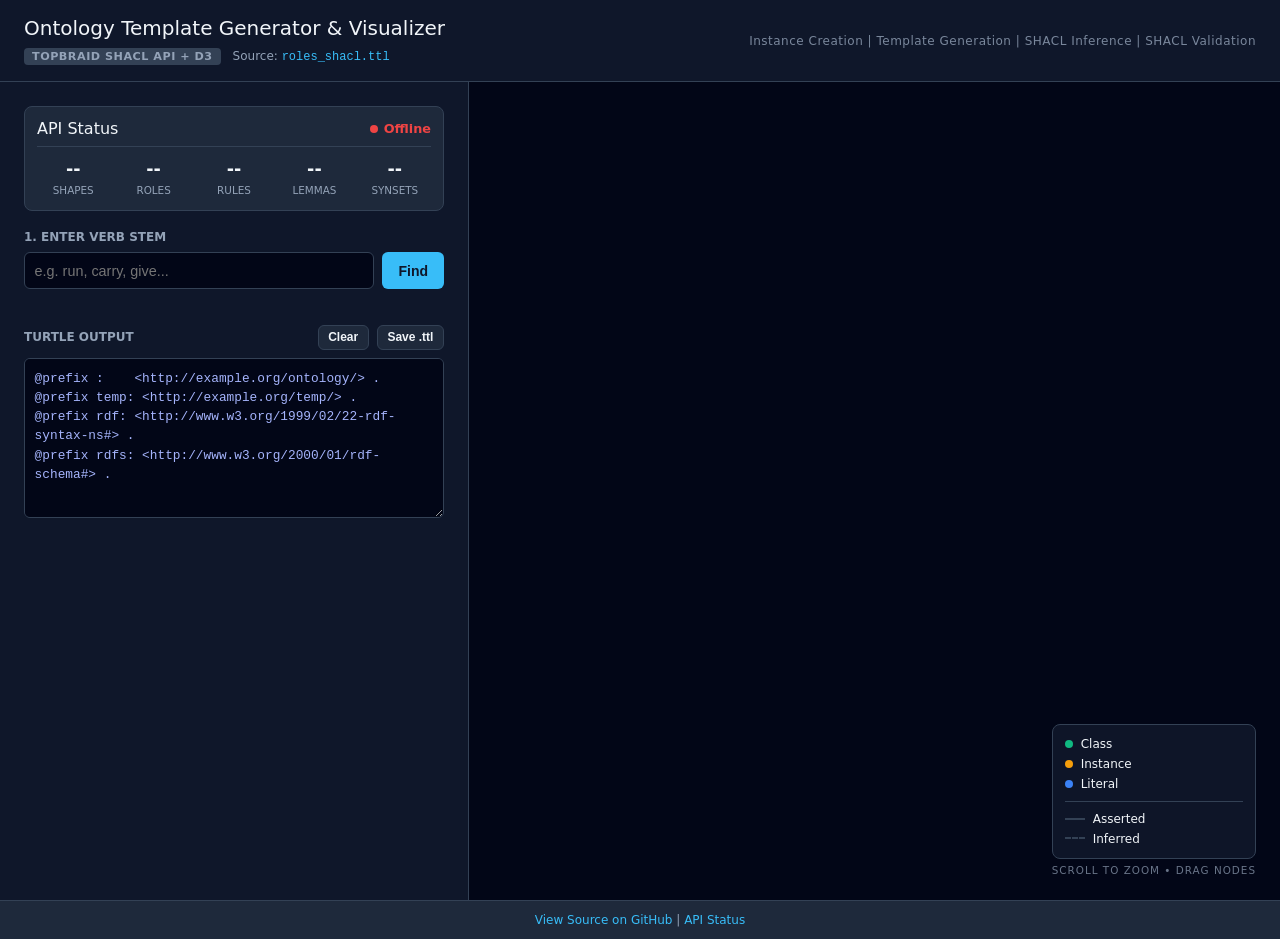
==== index.html @ 14a983c0 "Show inference buttons on page load" ====
<!DOCTYPE html>
<html lang="en">
<head>
    <meta charset="UTF-8">
    <meta name="viewport" content="width=device-width, initial-scale=1.0">
    <title>SHACL Semantic Roles Demo | Event-Centric Knowledge Graph</title>
    
    <!-- SEO / Social Media -->
    <meta name="description" content="Interactive demo of event-centric knowledge graph with automatic SHACL inference. VerbNet + FrameNet + WordNet integration with opaque IRI generation.">
    <meta name="author" content="Josh Falconer">
    
    <!-- Favicon (simple emoji-based) -->
    <link rel="icon" href="data:image/svg+xml,<svg xmlns='http://www.w3.org/2000/svg' viewBox='0 0 100 100'><text y='.9em' font-size='90'>🔗</text></svg>">
    
    <!-- Your CSS -->
    <link rel="stylesheet" href="css/style.css">
    
    <!-- D3.js for visualization -->
    <script src="https://d3js.org/d3.v7.min.js"></script>
</head>
<body>
    <!-- Loading indicator (hidden once page loads) -->
    <div id="page-loader" class="page-loader">
        <div class="loader-content">
            <div class="spinner"></div>
            <p>Loading ontology...</p>
        </div>
    </div>

    <div class="app-container">
        <header>
            <div class="header-main">
                <h1>Ontology Template Generator & Visualizer</h1>
                <div class="meta">
                    <span class="badge">TopBraid SHACL API + D3</span>
                    <span class="source-link">Source: <code>roles_shacl.ttl</code></span>
                </div>
            </div>
            <div class="project-summary-mini">
                Instance Creation | Template Generation | SHACL Inference | SHACL Validation
            </div>
        </header>

        <div class="split-view">
            <div class="left-panel">
                <div class="status-dashboard">
                    <div class="api-row">
                        <span class="label">API Status</span>
                        <div class="status-indicator">
                            <span id="statusDot" class="dot-indicator"></span>
                            <span id="statusAPI">Connecting...</span>
                        </div>
                    </div>
                    <div class="stats-grid">
                        <div class="stat-item"><strong id="countShapes">--</strong><small>Shapes</small></div>
                        <div class="stat-item"><strong id="countRoles">--</strong><small>Roles</small></div>
                        <div class="stat-item"><strong id="countRules">--</strong><small>Rules</small></div>
                        <div class="stat-item"><strong id="countLemmas">--</strong><small>Lemmas</small></div>
                        <div class="stat-item"><strong id="countSenses">--</strong><small>Synsets</small></div>
                    </div>
                </div>

                <section class="section" id="step1">
                    <label>1. Enter Verb Stem</label>
                    <div class="input-group">
                        <input type="text" id="verbInput" placeholder="e.g. run, carry, give..." autocomplete="off" aria-label="Verb stem input">
                        <button id="lookupBtn" class="btn-primary">Find</button>
                    </div>
                    <div id="verbStatus" class="status-text"></div>
                </section>

                <section class="section hidden" id="step2">
                    <label>2. Select Meaning</label>
                    <select id="senseSelect" aria-label="Select word sense"></select>
                </section>

                <section class="section hidden" id="step3">
                    <label>3. Select Situation</label>
                    <select id="situationSelect" aria-label="Select situation type"></select>
                    <div id="domainHint" class="hint-text"></div>
                </section>

                <section class="section hidden" id="stepForm">
                    <div class="label-row">
                        <label>4. Role Values</label>
                        <span class="required-note">* required</span>
                    </div>
                    <div class="form-container" id="dynamicForm"></div>
                    
                    <div class="action-bar" id="actionBar">
                        <div class="action-grid">
                            <button id="addEntryBtn" class="btn-success">Add Entry</button>
                            <button id="inferBtn" class="btn-infer">Run Inference</button>
                            <button id="validateBtn" class="btn-validate">Run Validation</button>
                        </div>
                        <div class="utility-row">
                            <button id="templateBtn" class="btn-secondary small">Download CSV</button>
                            <button id="cancelBtn" class="btn-text">Reset Form</button>
                        </div>
                    </div>

                    <div id="validationReport" class="report-box hidden">
                        <div class="report-header">SHACL Validation Report</div>
                        <pre id="reportContent"></pre>
                    </div>
                </section>

                <section class="section output-section">
                    <div class="label-row">
                        <label>Turtle Output</label>
                        <div class="action-group">
                            <button id="newGraphBtn" class="btn-secondary small">Clear</button>
                            <button id="downloadBtn" class="btn-secondary small">Save .ttl</button>
                        </div>
                    </div>
                    <textarea id="ttlInput" spellcheck="false" aria-label="Turtle RDF output"></textarea>
                </section>
            </div> 

            <div class="right-panel">
                <div id="graph-container"></div>
                <div class="graph-overlay">
                    <div class="legend">
                        <div><span class="dot class"></span> Class</div>
                        <div><span class="dot instance"></span> Instance</div>
                        <div><span class="dot literal"></span> Literal</div>
                        <hr>
                        <div><div class="legend-line"></div> Asserted</div>
                        <div><div class="legend-line dashed"></div> Inferred</div>
                    </div>
                    <div class="zoom-hint">Scroll to Zoom • Drag Nodes</div>
                </div>
            </div> 
        </div> 
    </div>

    <!-- Footer (optional, for professional touch) -->
    <footer class="app-footer">
        <p>
            <a href="https://github.com/yourusername/shacl-demo" target="_blank" rel="noopener">View Source on GitHub</a> | 
            <a href="https://shacl-api-docker.onrender.com/api/status" target="_blank" rel="noopener">API Status</a>
        </p>
    </footer>
    
    <!-- Your JavaScript -->
    <script src="js/app.js"></script>

    <!-- Hide loader once everything is ready -->
    <script>
        window.addEventListener('load', function() {
            setTimeout(function() {
                const loader = document.getElementById('page-loader');
                if (loader) {
                    loader.style.opacity = '0';
                    setTimeout(() => loader.style.display = 'none', 300);
                }
            }, 500);
        });
    </script>
</body>
</html>
---- css/style.css ----
:root {
  --bg: #0f172a;
  --panel: #1e293b;
  --text: #f1f5f9;
  --text-muted: #94a3b8;
  --accent: #38bdf8;
  --border: #334155;
  --btn-primary: #38bdf8;
  --btn-success: #10b981;
  --btn-warning: #f59e0b;
  --btn-infer: #8b5cf6; /* Violet for Inference */
  --col-class: #10b981;
  --col-instance: #f59e0b;
  --col-literal: #3b82f6;
  --mono: 'Fira Code', monospace;
}

body { 
  background: var(--bg); 
  color: var(--text); 
  font-family: system-ui, -apple-system, sans-serif; 
  margin: 0; 
  padding: 0; 
  height: 100vh; 
  overflow: hidden; 
}

.app-container { 
  display: flex; 
  flex-direction: column; 
  height: 100vh; 
}

/* ============================================
   HEADER STYLES
   ============================================ */
header {
  padding: 1rem 1.5rem;
  border-bottom: 1px solid var(--border);
  background: var(--bg);
  flex-shrink: 0;
  display: flex;
  justify-content: space-between;
  align-items: center;
  gap: 2rem;
  overflow: hidden;
}

.header-main { 
  flex-shrink: 0; 
}

h1 { 
  margin: 0; 
  font-weight: 300; 
  font-size: 1.25rem; 
  line-height: 1.2;
  margin-bottom: 8px;
}

/* Badges and Source Metadata */
.meta { 
  display: flex; 
  gap: 12px; 
  align-items: center; 
  margin-top: 8px;
}

.badge {
  background: #334155;
  color: #94a3b8;
  padding: 2px 8px;
  border-radius: 4px;
  font-size: 0.7rem;
  font-weight: 600;
  text-transform: uppercase;
  letter-spacing: 0.5px;
}

.source-link { 
  font-size: 0.75rem; 
  color: var(--text-muted); 
}

.source-link code { 
  color: var(--accent); 
  font-family: var(--mono); 
}

.project-summary-mini {
  font-size: 0.75rem;
  color: var(--text-muted);
  white-space: nowrap; 
  flex-shrink: 0;
  text-align: right;
  letter-spacing: 0.5px;
  font-weight: 500;
  opacity: 0.8;
}

/* ============================================
   LAYOUT PANELS
   ============================================ */
.split-view { 
  display: flex; 
  flex: 1; 
  overflow: hidden; 
}

.left-panel { 
  width: 420px; 
  background: var(--bg); 
  border-right: 1px solid var(--border); 
  display: flex; 
  flex-direction: column; 
  padding: 1.5rem; 
  gap: 1.2rem; 
  overflow-y: auto; 
  flex-shrink: 0; 
}

.right-panel { 
  flex: 1; 
  background: #020617; 
  position: relative; 
  overflow: hidden; 
}

/* ============================================
   DASHBOARD & STATS
   ============================================ */
.status-dashboard { 
  background: var(--panel); 
  border: 1px solid var(--border); 
  border-radius: 8px; 
  padding: 12px; 
}

.api-row { 
  display: flex; 
  justify-content: space-between; 
  align-items: center; 
  margin-bottom: 12px; 
  padding-bottom: 8px; 
  border-bottom: 1px solid var(--border); 
}

.status-indicator { 
  display: flex; 
  align-items: center; 
  gap: 6px; 
  font-size: 0.8rem; 
  font-weight: 600; 
}

.dot-indicator { 
  width: 8px; 
  height: 8px; 
  border-radius: 50%; 
  background: #ef4444; 
  transition: background 0.3s ease;
}

.dot-indicator.online { 
  background: #10b981; 
  box-shadow: 0 0 5px #10b981; 
}

.stats-grid { 
  display: grid; 
  grid-template-columns: repeat(5, 1fr); 
  gap: 8px; 
  text-align: center; 
}

.stat-item strong { 
  font-size: 1.1rem; 
  color: var(--text); 
  display: block; 
  transition: color 0.2s ease;
}

.stat-item small { 
  font-size: 0.65rem; 
  color: var(--text-muted); 
  text-transform: uppercase; 
}

/* Stat item hover effect */
.stat-item:hover strong {
  color: var(--accent);
}

/* ============================================
   FORM COMPONENTS
   ============================================ */
.section { 
  display: flex; 
  flex-direction: column; 
  gap: 0.5rem; 
}

.hidden { 
  display: none !important; 
}

label { 
  font-size: 0.75rem; 
  font-weight: 700; 
  color: var(--text-muted); 
  text-transform: uppercase; 
}

.label-row {
  display: flex;
  justify-content: space-between;
  align-items: center;
}

.required-note {
  font-size: 0.7rem;
  color: #ef4444;
  font-weight: 500;
}

input, select, textarea { 
  background: #020617; 
  border: 1px solid var(--border); 
  color: var(--text); 
  padding: 0.6rem; 
  border-radius: 6px; 
  font-size: 0.9rem; 
  width: 100%; 
  box-sizing: border-box; 
  transition: border-color 0.2s ease;
}

input:focus, select:focus, textarea:focus {
  outline: none;
  border-color: var(--accent);
}

.input-group { 
  display: flex; 
  gap: 8px; 
}

.role-row { 
  margin-bottom: 10px; 
}

.role-label { 
  display: block; 
  font-size: 0.8rem; 
  color: #cbd5e1; 
  margin-bottom: 4px; 
}

.compact-row { 
  display: flex; 
  gap: 8px; 
}

.type-select { 
  flex: 0 0 85px; 
  background: var(--panel); 
}

.status-text {
  font-size: 0.85rem;
  color: var(--text-muted);
  margin-top: 0.5rem;
}

.hint-text {
  font-size: 0.75rem;
  color: var(--accent);
  font-style: italic;
  margin-top: 0.25rem;
}

/* ============================================
   BUTTON STYLES
   ============================================ */
button { 
  padding: 0.5rem 1rem; 
  border-radius: 6px; 
  border: none; 
  font-weight: 600; 
  cursor: pointer; 
  transition: all 0.2s ease;
  font-size: 0.875rem;
}

button:disabled {
  opacity: 0.5;
  cursor: not-allowed;
}

.action-bar { 
  margin-top: 10px; 
}

/* The 3-button aligned grid */
.action-grid {
  display: grid;
  grid-template-columns: 1fr 1fr 1fr; /* 3 Equal columns */
  gap: 10px;
  margin-bottom: 10px;
  width: 100%;
}

.utility-row {
  display: flex;
  justify-content: space-between;
  align-items: center;
  gap: 10px;
}

.action-group {
  display: flex;
  gap: 8px;
}

.btn-primary { 
  background: var(--btn-primary); 
  color: #0f172a; 
}

.btn-success { 
  background: var(--btn-success); 
  color: #0f172a; 
}

.btn-validate { 
  background: var(--btn-warning); 
  color: #0f172a; 
}

.btn-infer { 
  background: var(--btn-infer); 
  color: #ffffff; 
}

.btn-primary:hover, 
.btn-success:hover, 
.btn-validate:hover, 
.btn-infer:hover {
  filter: brightness(1.1);
  transform: translateY(-1px);
  box-shadow: 0 4px 6px rgba(0, 0, 0, 0.3);
}

.btn-primary:active,
.btn-success:active,
.btn-validate:active,
.btn-infer:active {
  transform: translateY(0);
}

.btn-secondary { 
  background: var(--panel); 
  border: 1px solid var(--border); 
  color: var(--text); 
  flex: 1; 
}

.btn-secondary:hover {
  background: #334155;
}

.btn-text { 
  background: transparent; 
  color: var(--text-muted); 
  text-decoration: underline; 
  font-size: 0.8rem; 
  padding: 0.3rem 0.6rem;
}

.btn-text:hover {
  color: var(--text);
}

.small { 
  padding: 0.3rem 0.6rem; 
  font-size: 0.75rem; 
  flex: initial; 
}

/* ============================================
   OUTPUT AREA
   ============================================ */
.output-section {
  flex: 1;
  display: flex;
  flex-direction: column;
}

textarea#ttlInput { 
  height: 160px; 
  font-family: var(--mono); 
  font-size: 0.8rem; 
  color: #a5b4fc; 
  resize: vertical;
  line-height: 1.5;
}

.report-box { 
  background: #1a1500; 
  border: 1px solid #422006; 
  border-radius: 6px; 
  overflow: hidden; 
  margin-top: 10px;
  animation: slideDown 0.3s ease;
}

@keyframes slideDown {
  from {
    opacity: 0;
    transform: translateY(-10px);
  }
  to {
    opacity: 1;
    transform: translateY(0);
  }
}

.report-header { 
  background: #422006; 
  color: #fcd34d; 
  padding: 6px 10px; 
  font-size: 0.75rem; 
  font-weight: 600;
  text-transform: uppercase;
  letter-spacing: 0.5px;
}

#reportContent { 
  padding: 10px; 
  font-family: var(--mono); 
  font-size: 0.7rem; 
  color: #fcd34d; 
  white-space: pre-wrap; 
  max-height: 150px; 
  overflow-y: auto; 
  margin: 0;
  line-height: 1.6;
}

/* ============================================
   GRAPH VISUALIZATION
   ============================================ */
#graph-container, svg { 
  width: 100%; 
  height: 100%; 
  display: block; 
}

.link { 
  stroke: #334155; 
  stroke-width: 2px; 
  opacity: 0.6; 
  fill: none;
  transition: opacity 0.2s ease;
}

.link:hover {
  opacity: 1;
  stroke-width: 3px;
}

.link.inferred { 
  stroke-dasharray: 5, 5; 
  stroke: #334155; 
  opacity: 0.8; 
}

.node circle {
  transition: all 0.2s ease;
}

.node:hover circle {
  stroke-width: 3px;
  filter: brightness(1.2);
}

.node-label-text, .link-label-text { 
  font-size: 11px; 
  fill: #e2e8f0; 
  font-family: var(--mono); 
  font-weight: bold; 
  pointer-events: none;
  user-select: none;
}

.node-label-text { 
  fill: #ffffff; 
  font-size: 12px; 
}

.link-label-text { 
  fill: var(--accent); 
}

/* ============================================
   LEGEND OVERLAY
   ============================================ */
.graph-overlay { 
  position: absolute; 
  bottom: 1.5rem; 
  right: 1.5rem; 
  pointer-events: none; 
}

.legend { 
  background: rgba(15, 23, 42, 0.95); 
  padding: 12px; 
  border-radius: 8px; 
  border: 1px solid var(--border); 
  pointer-events: auto; 
  display: flex; 
  flex-direction: column; 
  gap: 6px;
  backdrop-filter: blur(10px);
}

.legend div { 
  display: flex; 
  align-items: center; 
  gap: 8px; 
  font-size: 0.75rem; 
}

.legend hr { 
  border: 0; 
  border-top: 1px solid var(--border); 
  margin: 4px 0; 
  width: 100%;
}

.dot { 
  width: 8px; 
  height: 8px; 
  border-radius: 50%; 
  flex-shrink: 0;
}

.dot.class { 
  background: var(--col-class); 
}

.dot.instance { 
  background: var(--col-instance); 
}

.dot.literal { 
  background: var(--col-literal); 
}

.legend-line { 
  width: 20px; 
  height: 2px; 
  background: #334155; 
  flex-shrink: 0;
}

.legend-line.dashed { 
  background: none; 
  border-top: 2px dashed #334155; 
}

.zoom-hint { 
  font-size: 0.65rem; 
  color: var(--text-muted); 
  text-transform: uppercase; 
  letter-spacing: 1px; 
  text-align: right; 
  margin-top: 5px; 
  opacity: 0.7;
}

/* ============================================
   PAGE LOADER
   ============================================ */
.page-loader {
  position: fixed;
  top: 0;
  left: 0;
  width: 100%;
  height: 100%;
  background: linear-gradient(135deg, #667eea 0%, #764ba2 100%);
  display: flex;
  align-items: center;
  justify-content: center;
  z-index: 9999;
  transition: opacity 0.3s ease;
}

.loader-content {
  text-align: center;
  color: white;
}

.loader-content p {
  margin-top: 20px;
  font-size: 16px;
  font-weight: 500;
  letter-spacing: 1px;
}

.spinner {
  width: 50px;
  height: 50px;
  margin: 0 auto;
  border: 4px solid rgba(255, 255, 255, 0.3);
  border-top-color: white;
  border-radius: 50%;
  animation: spin 1s linear infinite;
}

@keyframes spin {
  to { transform: rotate(360deg); }
}

/* ============================================
   FOOTER
   ============================================ */
.app-footer {
  background: #1e293b;
  color: #94a3b8;
  text-align: center;
  padding: 12px 20px;
  font-size: 12px;
  border-top: 1px solid var(--border);
  flex-shrink: 0;
}

.app-footer p {
  margin: 0;
}

.app-footer a {
  color: var(--accent);
  text-decoration: none;
  transition: color 0.2s;
}

.app-footer a:hover {
  color: #7dd3fc;
  text-decoration: underline;
}

/* ============================================
   ACCESSIBILITY IMPROVEMENTS
   ============================================ */
/* Focus visible for keyboard navigation */
button:focus-visible,
input:focus-visible,
select:focus-visible,
textarea:focus-visible {
  outline: 2px solid var(--accent);
  outline-offset: 2px;
}

/* Skip to main content (for screen readers) */
.skip-to-main {
  position: absolute;
  top: -40px;
  left: 0;
  background: var(--accent);
  color: var(--bg);
  padding: 8px 16px;
  text-decoration: none;
  z-index: 10000;
  font-weight: 600;
}

.skip-to-main:focus {
  top: 0;
}

/* High contrast mode support */
@media (prefers-contrast: high) {
  .btn-primary,
  .btn-success,
  .btn-infer,
  .btn-validate {
    border: 2px solid currentColor;
  }
}

/* Reduced motion for accessibility */
@media (prefers-reduced-motion: reduce) {
  *,
  *::before,
  *::after {
    animation-duration: 0.01ms !important;
    animation-iteration-count: 1 !important;
    transition-duration: 0.01ms !important;
  }
  
  .page-loader {
    transition: none;
  }
  
  .spinner {
    animation: none;
    border-top-color: transparent;
  }
  
  button:hover {
    transform: none;
  }
}

/* ============================================
   RESPONSIVE DESIGN
   ============================================ */
@media (max-width: 1100px) {
  .project-summary-mini { 
    display: none; 
  }
}

@media (max-width: 768px) {
  header {
    flex-direction: column;
    align-items: flex-start;
    gap: 1rem;
  }
  
  .split-view {
    flex-direction: column;
  }
  
  .left-panel {
    width: 100%;
    border-right: none;
    border-bottom: 1px solid var(--border);
    max-height: 50vh;
  }
  
  .right-panel {
    min-height: 50vh;
  }
  
  .stats-grid {
    grid-template-columns: repeat(3, 1fr);
  }
  
  .action-grid {
    grid-template-columns: 1fr;
  }
  
  .graph-overlay {
    bottom: 1rem;
    right: 1rem;
  }
  
  .legend {
    font-size: 0.65rem;
    padding: 8px;
  }
  
  .page-loader .loader-content p {
    font-size: 14px;
  }
  
  .spinner {
    width: 40px;
    height: 40px;
    border-width: 3px;
  }
  
  .app-footer {
    font-size: 11px;
    padding: 10px 15px;
  }
}

@media (max-width: 480px) {
  .left-panel {
    padding: 1rem;
  }
  
  h1 {
    font-size: 1.1rem;
  }
  
  .stats-grid {
    grid-template-columns: repeat(2, 1fr);
  }
  
  .stat-item strong {
    font-size: 1rem;
  }
  
  .stat-item small {
    font-size: 0.6rem;
  }
}

/* ============================================
   PRINT STYLES
   ============================================ */
@media print {
  .page-loader,
  .app-footer,
  .action-bar,
  .graph-overlay {
    display: none !important;
  }
  
  body {
    background: white;
    color: black;
  }
  
  .app-container {
    display: block;
  }
  
  .split-view {
    display: block;
  }
  
  .left-panel {
    width: 100%;
    border: none;
  }
}

/* ============================================
   SCROLLBAR STYLING
   ============================================ */
.left-panel::-webkit-scrollbar,
#reportContent::-webkit-scrollbar,
textarea::-webkit-scrollbar {
  width: 8px;
}

.left-panel::-webkit-scrollbar-track,
#reportContent::-webkit-scrollbar-track,
textarea::-webkit-scrollbar-track {
  background: var(--bg);
}

.left-panel::-webkit-scrollbar-thumb,
#reportContent::-webkit-scrollbar-thumb,
textarea::-webkit-scrollbar-thumb {
  background: var(--border);
  border-radius: 4px;
}

.left-panel::-webkit-scrollbar-thumb:hover,
#reportContent::-webkit-scrollbar-thumb:hover,
textarea::-webkit-scrollbar-thumb:hover {
  background: #475569;
}
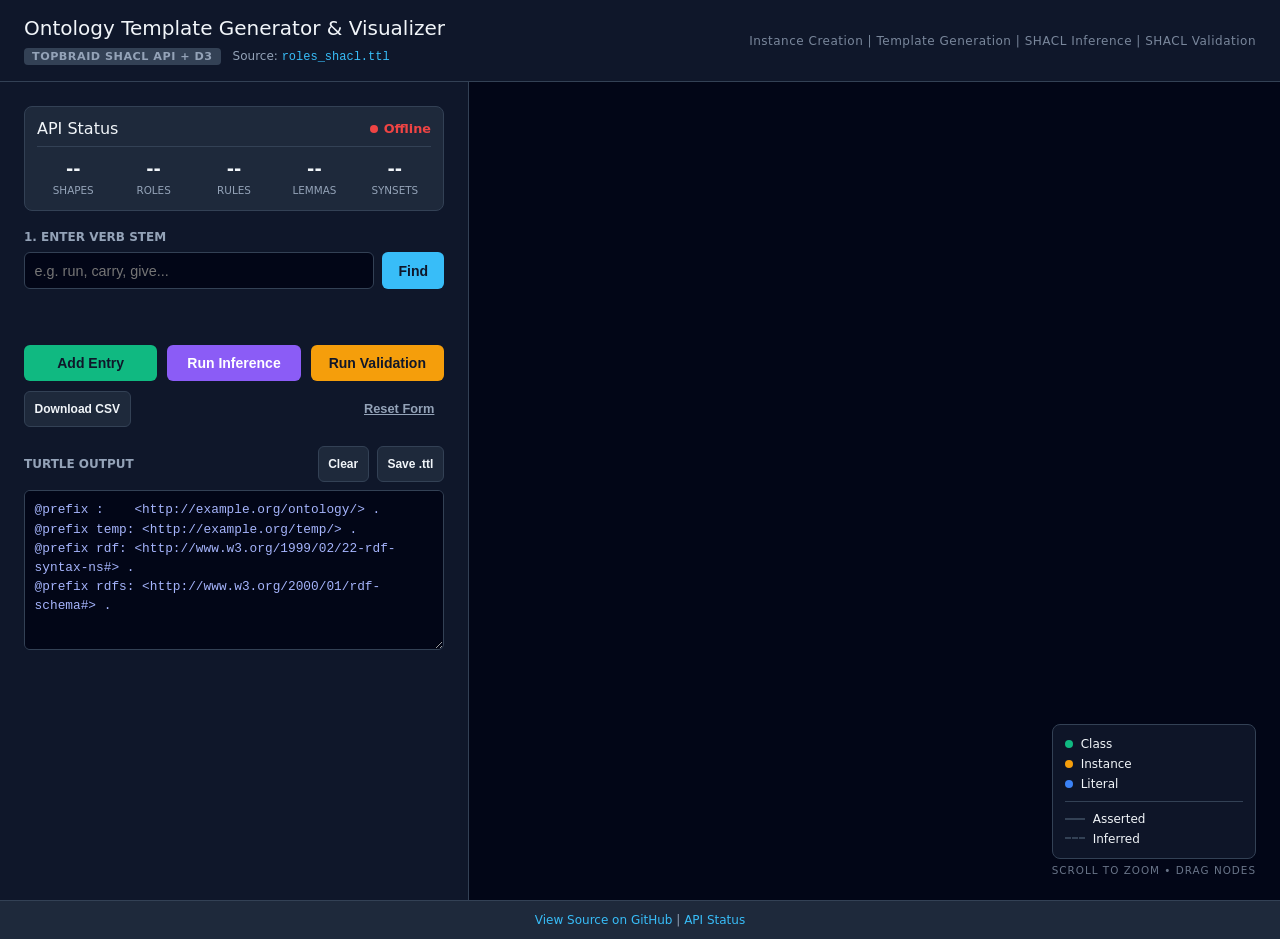
==== commit ef051097: "Fix button visibility - move actionBar outside stepForm" ====
--- a/index.html
+++ b/index.html
@@ -86,24 +86,25 @@
                         <span class="required-note">* required</span>
                     </div>
                     <div class="form-container" id="dynamicForm"></div>
-                    
-                    <div class="action-bar" id="actionBar">
-                        <div class="action-grid">
-                            <button id="addEntryBtn" class="btn-success">Add Entry</button>
-                            <button id="inferBtn" class="btn-infer">Run Inference</button>
-                            <button id="validateBtn" class="btn-validate">Run Validation</button>
-                        </div>
-                        <div class="utility-row">
-                            <button id="templateBtn" class="btn-secondary small">Download CSV</button>
-                            <button id="cancelBtn" class="btn-text">Reset Form</button>
-                        </div>
+                </section>
+
+                <!-- Action buttons - visible even when form is hidden -->
+                <div class="action-bar" id="actionBar">
+                    <div class="action-grid">
+                        <button id="addEntryBtn" class="btn-success">Add Entry</button>
+                        <button id="inferBtn" class="btn-infer">Run Inference</button>
+                        <button id="validateBtn" class="btn-validate">Run Validation</button>
                     </div>
+                    <div class="utility-row">
+                        <button id="templateBtn" class="btn-secondary small">Download CSV</button>
+                        <button id="cancelBtn" class="btn-text">Reset Form</button>
+                    </div>
+                </div>
 
-                    <div id="validationReport" class="report-box hidden">
-                        <div class="report-header">SHACL Validation Report</div>
-                        <pre id="reportContent"></pre>
-                    </div>
-                </section>
+                <div id="validationReport" class="report-box hidden">
+                    <div class="report-header">SHACL Validation Report</div>
+                    <pre id="reportContent"></pre>
+                </div>
 
                 <section class="section output-section">
                     <div class="label-row">
--- a/css/style.css
+++ b/css/style.css
@@ -290,6 +290,8 @@
   cursor: pointer; 
   transition: all 0.2s ease;
   font-size: 0.875rem;
+  min-height: 36px;
+  display: inline-block;
 }
 
 button:disabled {
@@ -298,7 +300,9 @@
 }
 
 .action-bar { 
-  margin-top: 10px; 
+  margin-top: 20px;
+  width: 100%;
+  display: block;
 }
 
 /* The 3-button aligned grid */
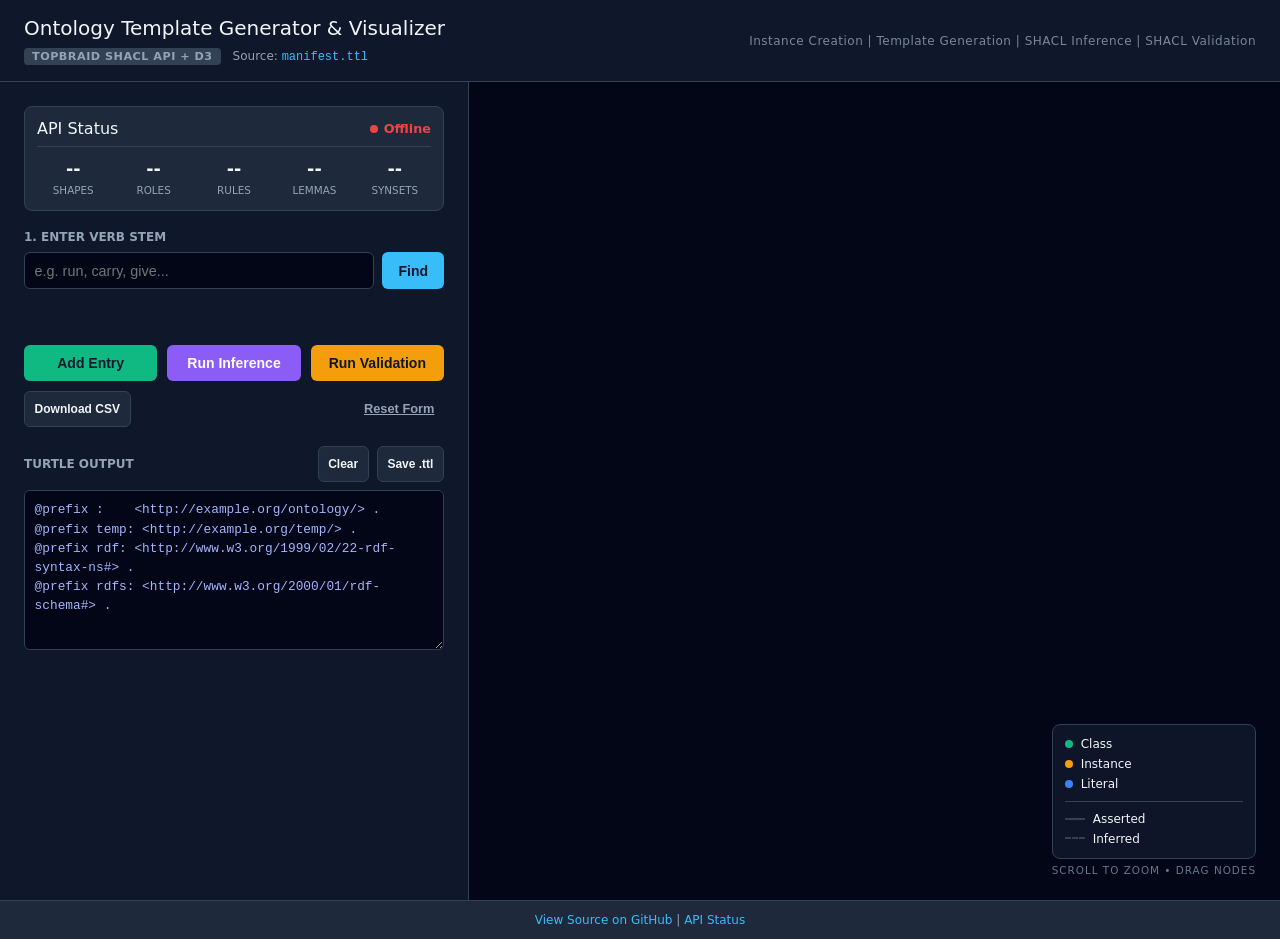
==== commit a3207743: "Update index.html change to manifest.ttl" ====
--- a/index.html
+++ b/index.html
@@ -33,7 +33,7 @@
                 <h1>Ontology Template Generator & Visualizer</h1>
                 <div class="meta">
                     <span class="badge">TopBraid SHACL API + D3</span>
-                    <span class="source-link">Source: <code>roles_shacl.ttl</code></span>
+                    <span class="source-link">Source: <code>manifest.ttl</code></span>
                 </div>
             </div>
             <div class="project-summary-mini">
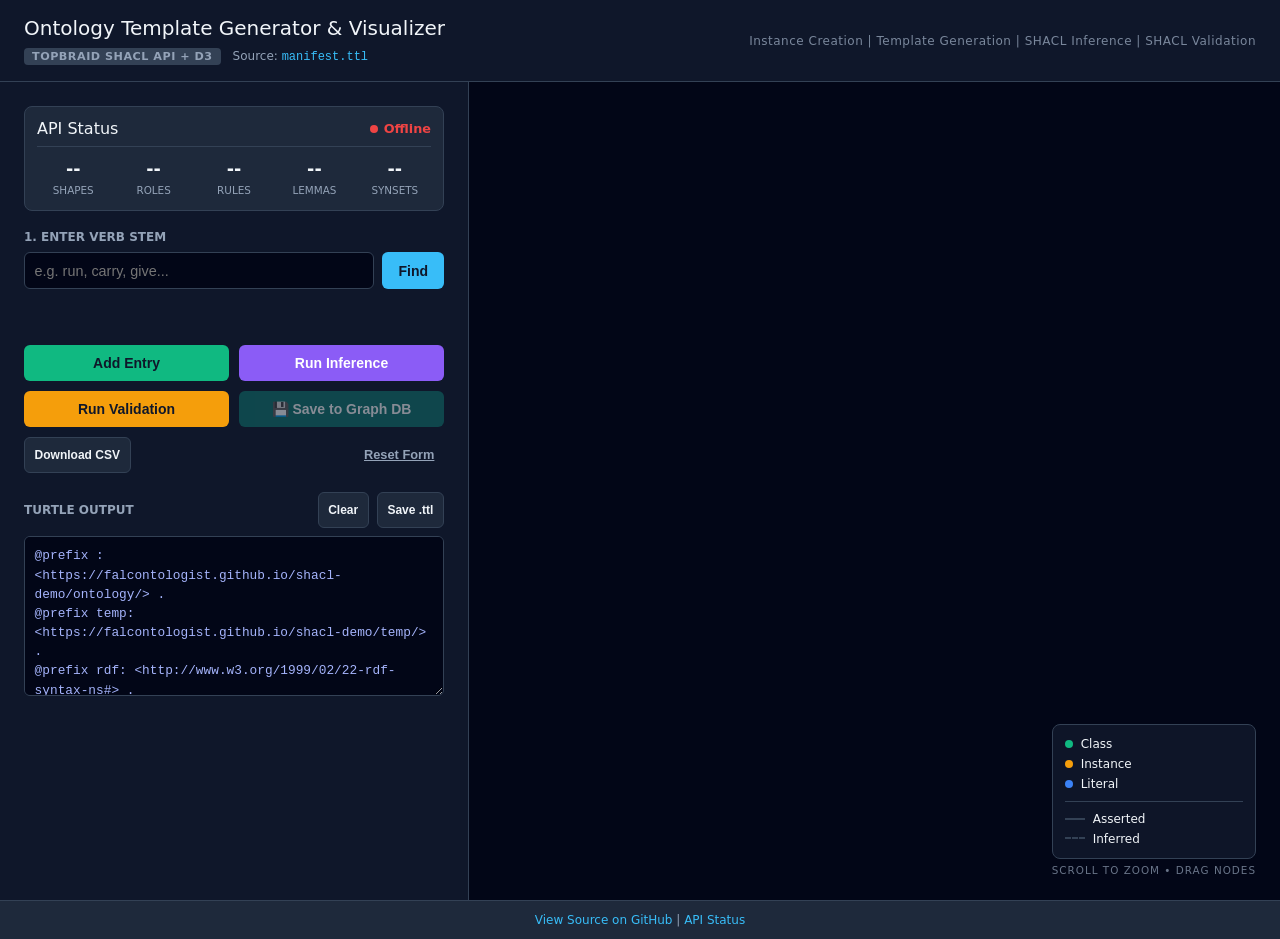
==== commit c313d7f7: "feat: add Save to Graph DB button - Save button in 2x2 action grid, disabled until Turtle content ex" ====
--- a/index.html
+++ b/index.html
@@ -94,6 +94,7 @@
                         <button id="addEntryBtn" class="btn-success">Add Entry</button>
                         <button id="inferBtn" class="btn-infer">Run Inference</button>
                         <button id="validateBtn" class="btn-validate">Run Validation</button>
+                        <button id="saveBtn" class="btn-save" disabled>💾 Save to Graph DB</button>
                     </div>
                     <div class="utility-row">
                         <button id="templateBtn" class="btn-secondary small">Download CSV</button>
@@ -138,7 +139,7 @@
     <!-- Footer (optional, for professional touch) -->
     <footer class="app-footer">
         <p>
-            <a href="https://github.com/yourusername/shacl-demo" target="_blank" rel="noopener">View Source on GitHub</a> | 
+            <a href="https://github.com/falcontologist/shacl-demo" target="_blank" rel="noopener">View Source on GitHub</a> | 
             <a href="https://shacl-api-docker.onrender.com/api/status" target="_blank" rel="noopener">API Status</a>
         </p>
     </footer>
--- a/css/style.css
+++ b/css/style.css
@@ -305,10 +305,10 @@
   display: block;
 }
 
-/* The 3-button aligned grid */
+/* The 4-button aligned grid */
 .action-grid {
   display: grid;
-  grid-template-columns: 1fr 1fr 1fr; /* 3 Equal columns */
+  grid-template-columns: 1fr 1fr;
   gap: 10px;
   margin-bottom: 10px;
   width: 100%;
@@ -346,10 +346,16 @@
   color: #ffffff; 
 }
 
+.btn-save {
+  background: #0f766e;
+  color: #ffffff;
+}
+
 .btn-primary:hover, 
 .btn-success:hover, 
 .btn-validate:hover, 
-.btn-infer:hover {
+.btn-infer:hover,
+.btn-save:hover {
   filter: brightness(1.1);
   transform: translateY(-1px);
   box-shadow: 0 4px 6px rgba(0, 0, 0, 0.3);
@@ -358,7 +364,8 @@
 .btn-primary:active,
 .btn-success:active,
 .btn-validate:active,
-.btn-infer:active {
+.btn-infer:active,
+.btn-save:active {
   transform: translateY(0);
 }
 
@@ -395,7 +402,7 @@
    OUTPUT AREA
    ============================================ */
 .output-section {
-  flex: 1;
+  flex: 0 1 auto;
   display: flex;
   flex-direction: column;
 }
@@ -409,24 +416,22 @@
   line-height: 1.5;
 }
 
+/* ============================================
+   REPORT BOX (Inference & Validation)
+   ============================================ */
 .report-box { 
   background: #1a1500; 
   border: 1px solid #422006; 
   border-radius: 6px; 
-  overflow: hidden; 
+  overflow: visible;      /* was 'hidden' — caused the pre to be clipped to zero height */
   margin-top: 10px;
-  animation: slideDown 0.3s ease;
-}
-
-@keyframes slideDown {
-  from {
-    opacity: 0;
-    transform: translateY(-10px);
-  }
-  to {
-    opacity: 1;
-    transform: translateY(0);
-  }
+  flex-shrink: 0;         /* prevents flex from crushing it */
+  animation: fadeIn 0.3s ease;
+}
+
+@keyframes fadeIn {
+  from { opacity: 0; }
+  to   { opacity: 1; }
 }
 
 .report-header { 
@@ -437,6 +442,7 @@
   font-weight: 600;
   text-transform: uppercase;
   letter-spacing: 0.5px;
+  border-radius: 6px 6px 0 0;  /* re-applied since overflow is no longer hidden */
 }
 
 #reportContent { 
@@ -445,6 +451,8 @@
   font-size: 0.7rem; 
   color: #fcd34d; 
   white-space: pre-wrap; 
+  display: block;         /* ensures pre doesn't collapse in flex context */
+  min-height: 2rem;       /* guarantees it never collapses to zero */
   max-height: 150px; 
   overflow-y: auto; 
   margin: 0;
@@ -657,7 +665,6 @@
 /* ============================================
    ACCESSIBILITY IMPROVEMENTS
    ============================================ */
-/* Focus visible for keyboard navigation */
 button:focus-visible,
 input:focus-visible,
 select:focus-visible,
@@ -666,7 +673,6 @@
   outline-offset: 2px;
 }
 
-/* Skip to main content (for screen readers) */
 .skip-to-main {
   position: absolute;
   top: -40px;
@@ -683,7 +689,6 @@
   top: 0;
 }
 
-/* High contrast mode support */
 @media (prefers-contrast: high) {
   .btn-primary,
   .btn-success,
@@ -693,7 +698,6 @@
   }
 }
 
-/* Reduced motion for accessibility */
 @media (prefers-reduced-motion: reduce) {
   *,
   *::before,
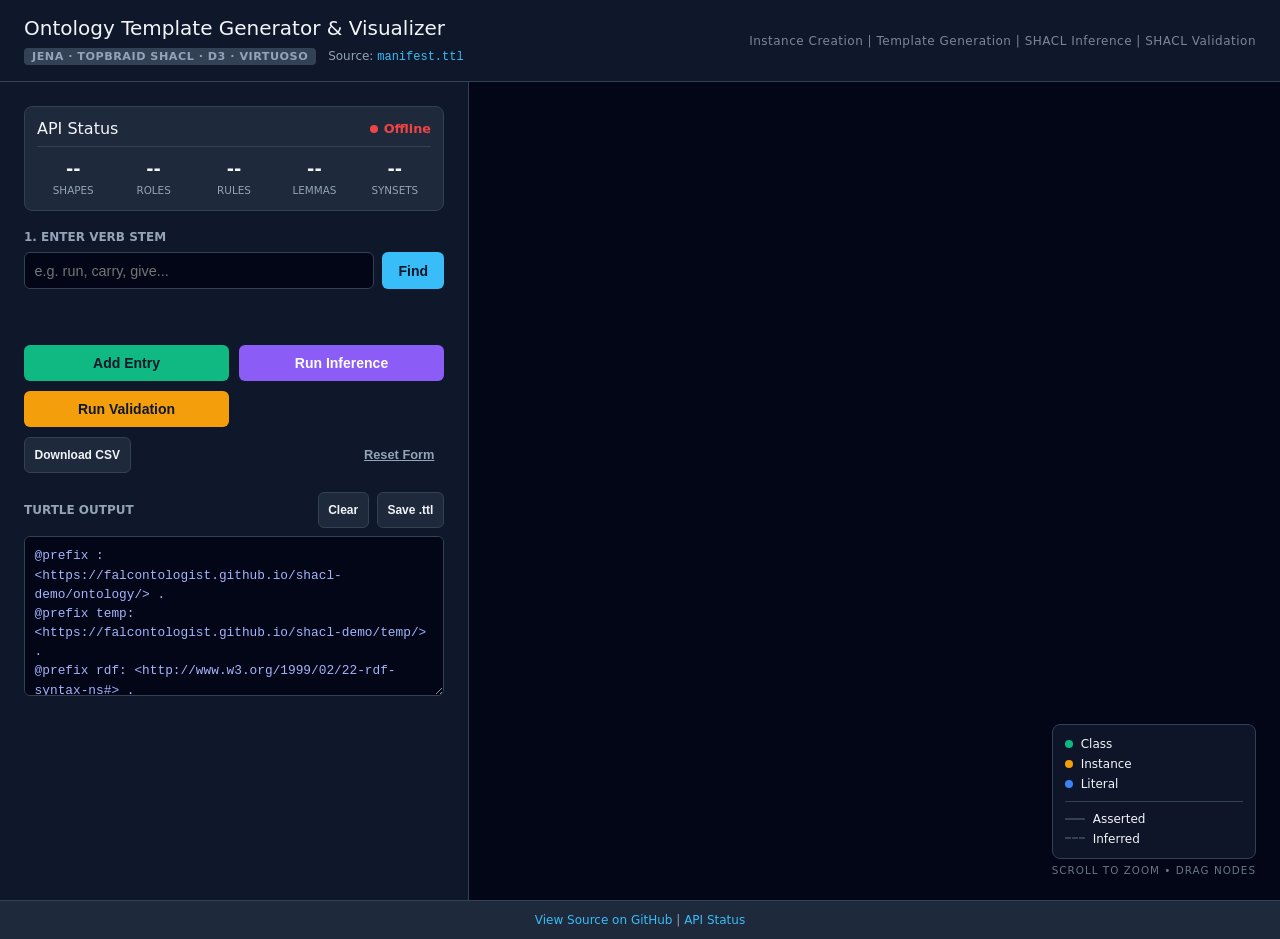
==== commit f34809b4: "chore: update stack badge to Jena · TopBraid SHACL · D3 · Virtuoso" ====
--- a/index.html
+++ b/index.html
@@ -32,7 +32,7 @@
             <div class="header-main">
                 <h1>Ontology Template Generator & Visualizer</h1>
                 <div class="meta">
-                    <span class="badge">TopBraid SHACL API + D3</span>
+                    <span class="badge">Jena · TopBraid SHACL · D3 · Virtuoso</span>
                     <span class="source-link">Source: <code>manifest.ttl</code></span>
                 </div>
             </div>
@@ -94,7 +94,6 @@
                         <button id="addEntryBtn" class="btn-success">Add Entry</button>
                         <button id="inferBtn" class="btn-infer">Run Inference</button>
                         <button id="validateBtn" class="btn-validate">Run Validation</button>
-                        <button id="saveBtn" class="btn-save" disabled>💾 Save to Graph DB</button>
                     </div>
                     <div class="utility-row">
                         <button id="templateBtn" class="btn-secondary small">Download CSV</button>
@@ -139,7 +138,7 @@
     <!-- Footer (optional, for professional touch) -->
     <footer class="app-footer">
         <p>
-            <a href="https://github.com/falcontologist/shacl-demo" target="_blank" rel="noopener">View Source on GitHub</a> | 
+            <a href="https://github.com/yourusername/shacl-demo" target="_blank" rel="noopener">View Source on GitHub</a> | 
             <a href="https://shacl-api-docker.onrender.com/api/status" target="_blank" rel="noopener">API Status</a>
         </p>
     </footer>
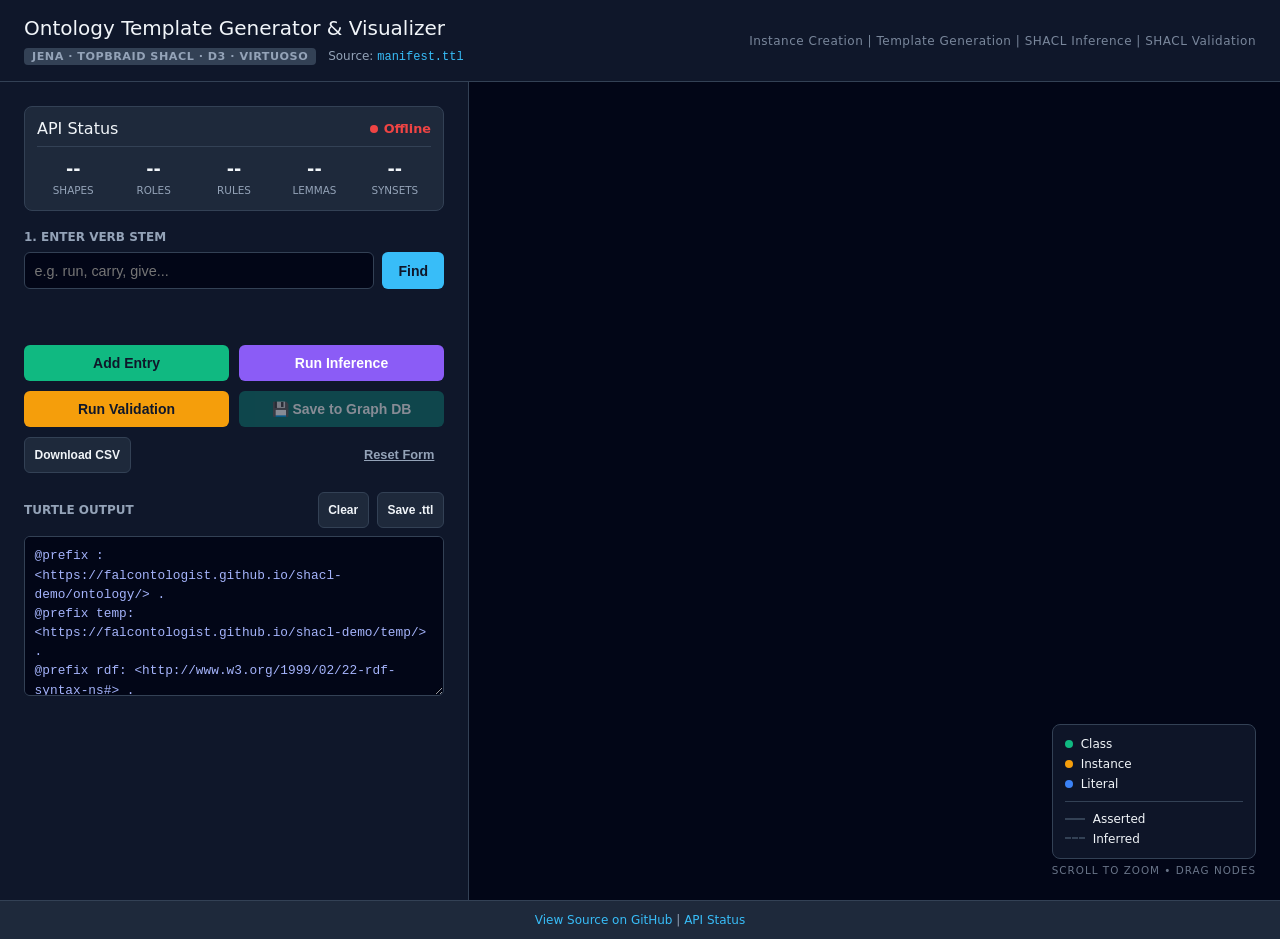
==== commit c820af8e: "fix: add missing Save button to DOM" ====
--- a/index.html
+++ b/index.html
@@ -94,6 +94,7 @@
                         <button id="addEntryBtn" class="btn-success">Add Entry</button>
                         <button id="inferBtn" class="btn-infer">Run Inference</button>
                         <button id="validateBtn" class="btn-validate">Run Validation</button>
+                        <button id="saveBtn" class="btn-save" disabled>💾 Save to Graph DB</button>
                     </div>
                     <div class="utility-row">
                         <button id="templateBtn" class="btn-secondary small">Download CSV</button>
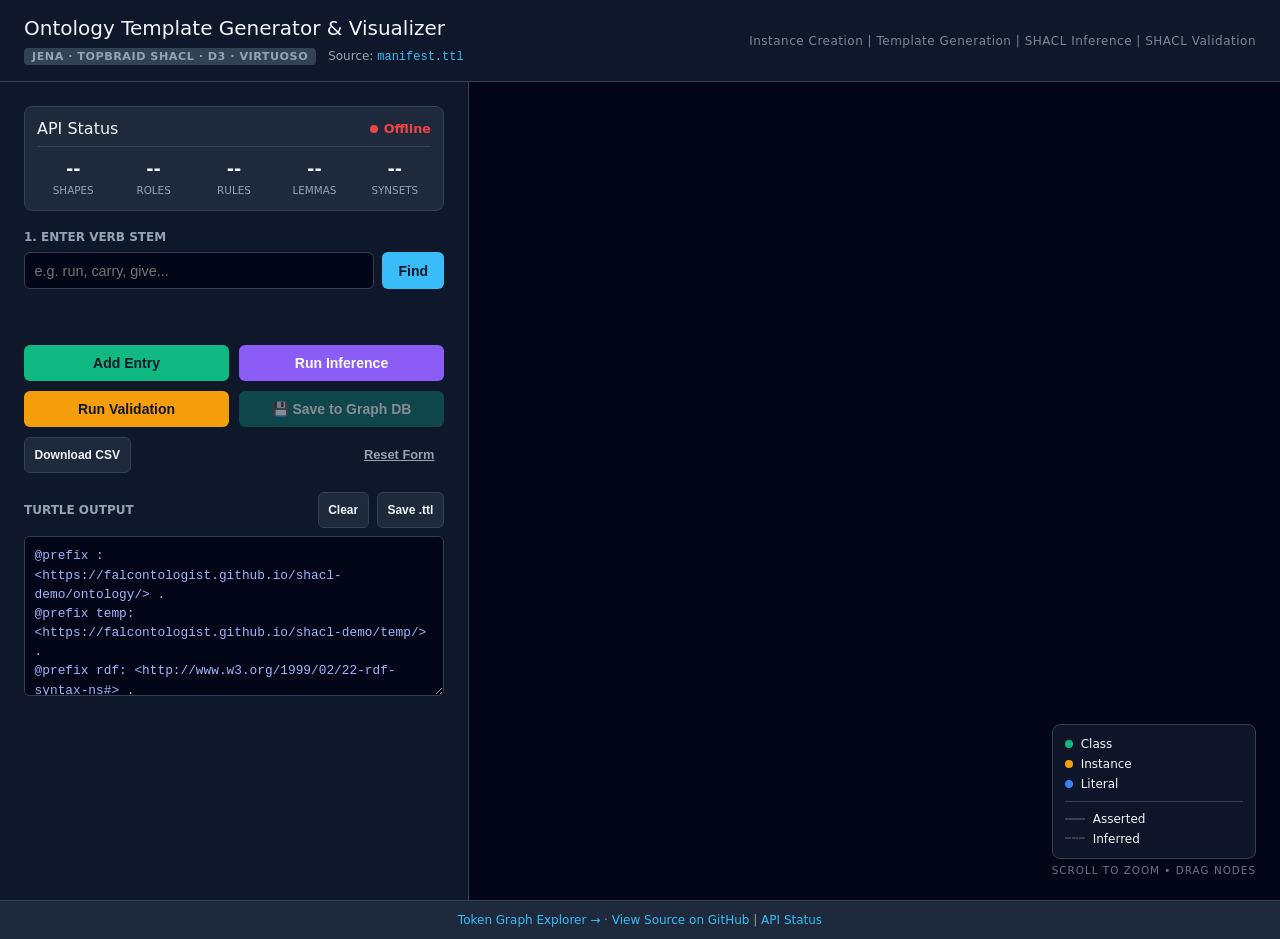
==== commit 16470755: "feat: add Token Graph Explorer link to footer" ====
--- a/index.html
+++ b/index.html
@@ -139,7 +139,7 @@
     <!-- Footer (optional, for professional touch) -->
     <footer class="app-footer">
         <p>
-            <a href="https://github.com/yourusername/shacl-demo" target="_blank" rel="noopener">View Source on GitHub</a> | 
+            <a href="sparql.html">Token Graph Explorer →</a> · <a href="https://github.com/falcontologist/shacl-demo" target="_blank" rel="noopener">View Source on GitHub</a> | 
             <a href="https://shacl-api-docker.onrender.com/api/status" target="_blank" rel="noopener">API Status</a>
         </p>
     </footer>
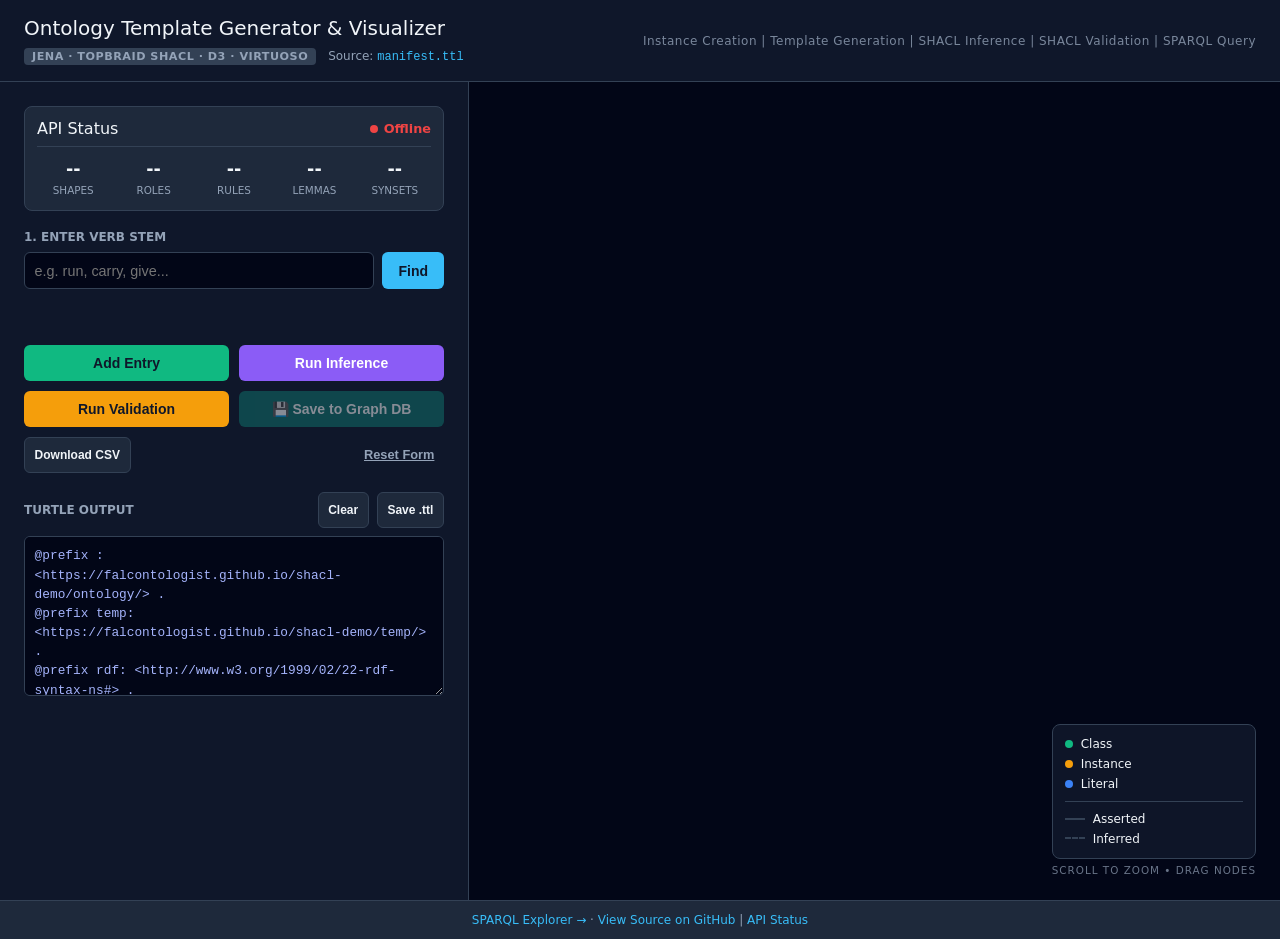
==== commit b32fc148: "feat: add nav links to header subtitle including SPARQL Query" ====
--- a/index.html
+++ b/index.html
@@ -37,7 +37,7 @@
                 </div>
             </div>
             <div class="project-summary-mini">
-                Instance Creation | Template Generation | SHACL Inference | SHACL Validation
+                <a href="index.html">Instance Creation</a> | <a href="index.html">Template Generation</a> | <a href="index.html">SHACL Inference</a> | <a href="index.html">SHACL Validation</a> | <a href="sparql.html">SPARQL Query</a>
             </div>
         </header>
 
@@ -139,7 +139,7 @@
     <!-- Footer (optional, for professional touch) -->
     <footer class="app-footer">
         <p>
-            <a href="sparql.html">Token Graph Explorer →</a> · <a href="https://github.com/falcontologist/shacl-demo" target="_blank" rel="noopener">View Source on GitHub</a> | 
+            <a href="sparql.html">SPARQL Explorer →</a> · <a href="https://github.com/falcontologist/shacl-demo" target="_blank" rel="noopener">View Source on GitHub</a> | 
             <a href="https://shacl-api-docker.onrender.com/api/status" target="_blank" rel="noopener">API Status</a>
         </p>
     </footer>
--- a/css/style.css
+++ b/css/style.css
@@ -865,3 +865,11 @@
 textarea::-webkit-scrollbar-thumb:hover {
   background: #475569;
 }
+
+.project-summary-mini a {
+  color: var(--text-muted);
+  text-decoration: none;
+}
+.project-summary-mini a:hover {
+  color: var(--accent);
+}
